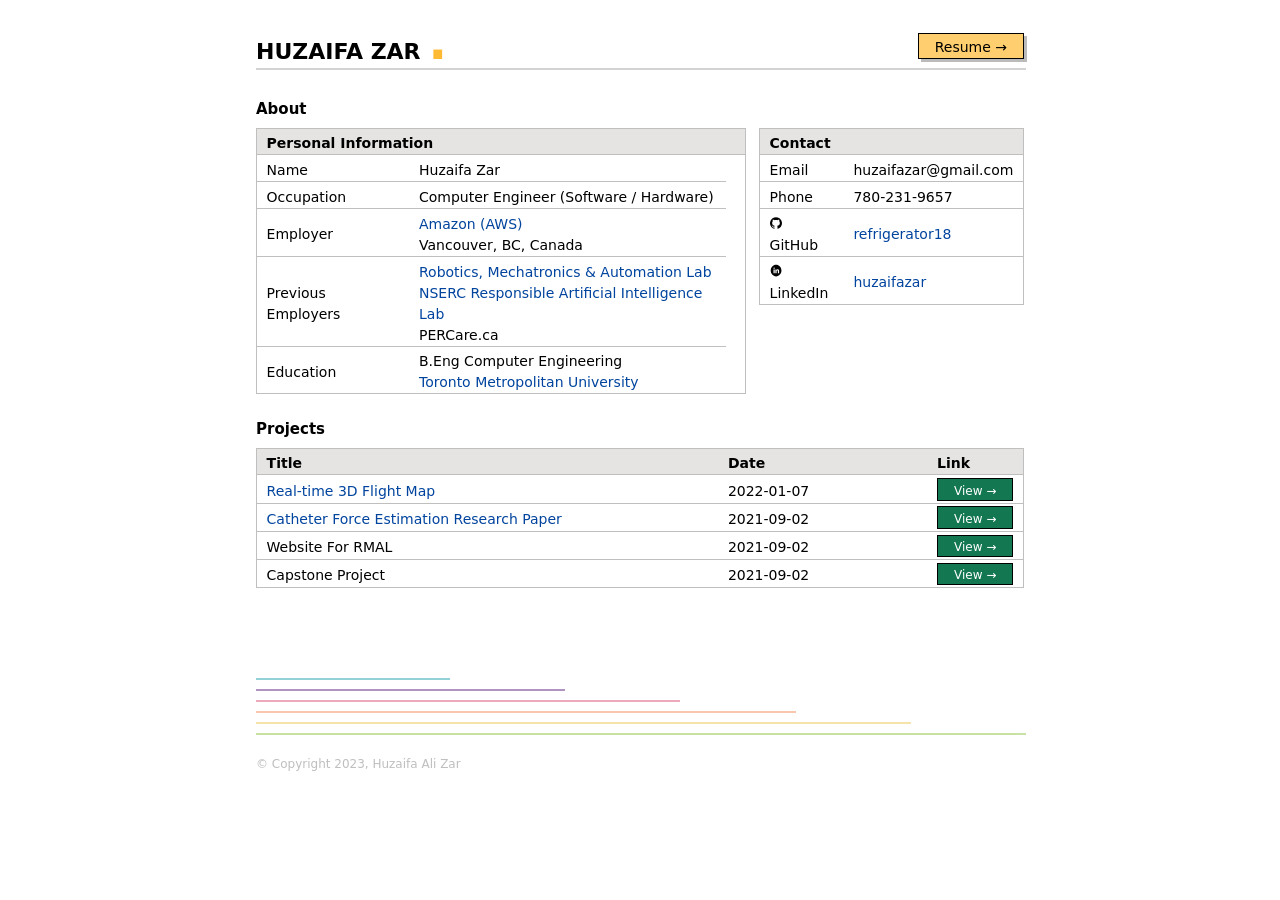
==== index.html @ eab52680 "fixed responsiveness" ====
<!DOCTYPE html>

<html lang="en">
    <head>
        <meta charset="utf-8">
        <meta name="viewport" content="width=device-width, initial-scale=1">
        <title>Huzaifa Zar</title>
        <link href="static/styles.css" rel="stylesheet">
        <link href="https://fonts.cdnfonts.com/css/univers-lt-pro" rel="stylesheet">
        <link href="https://fonts.cdnfonts.com/css/univers-next-pro" rel="stylesheet">
    </head>
    <body>
        <div class="main_wrapper">
            <div class="wrapper">



                <div class="nav">
                    <!-- <h1>HUZAIFA ZAR</h1> -->
                    <div class="name">HUZAIFA ZAR <span class="blink_me">.</span></div>
                    <a href="resume.pdf" class="button2">Resume →</a>
                    <hr class="underline">
                </div>
                
                <div class="header1">
                    <div class="sectionHeaders">About</div>
                </div>

                <div class="info">
                    <table class="table1">
                        <thead>
                            <tr>
                                <th colspan="2">Personal Information</th>
                                <th></th>
                            </tr>
                        </thead>
                        <tbody>
                            <tr>
                                <td>Name</td>
                                <td>Huzaifa Zar</td>
                            </tr>
                            <tr>
                                <td>Occupation</td>
                                <td>Computer Engineer (Software / Hardware)</td>
                            </tr>
                            <tr>
                                <td>Employer</td>
                                <td><a href="https://aws.amazon.com/" target="_blank">Amazon (AWS)</a><br>Vancouver, BC, Canada</td>
                            </tr>
                            <tr>
                                <td>Previous Employers</td>
                                <td><a href="https://www.torontomu.ca/rmal/" target="_blank">Robotics, Mechatronics & Automation Lab</a>
                                    <br><a href="https://www.torontomu.ca/responsible-ai/" target="_blank">NSERC Responsible Artificial Intelligence Lab</a>
                                        <br>PERCare.ca</td>
                            </tr>
                            <tr>
                                <td>Education</td>
                                <td>B.Eng Computer Engineering<br><a href="https://www.torontomu.ca/" target="_blank">Toronto Metropolitan University</a></td>
                            </tr>
                        </tbody>
                    </table>
                </div>

                <div class="contact">
                    <table class="table2">
                        <thead>
                            <tr>
                                <th style="width:70%">Contact</th>
                                <th></th>
                            </tr>
                        </thead>
                        <tbody>
                            <tr>
                                <td>Email</td>
                                <td>huzaifazar@gmail.com</td>
                            </tr>
                            <tr>
                                <td>Phone</td>
                                <td>780-231-9657</td>
                            </tr>
                            <tr>
                                <td><img class="icon" src="static/github.svg"> GitHub</td>
                                <td><a href="https://github.com/refrigerator18" target="_blank">refrigerator18</a></td>
                            </tr>
                            <tr>
                                <td><img class="icon" src="static/linkedin.svg"> LinkedIn</td>
                                <td><a href="https://www.linkedin.com/in/huzaifa-zar-a111571b1/" target="_blank">huzaifazar</a></td>
                            </tr>
                        </tbody>
                    </table>
                </div>

                <div class="header2">
                    <div class="sectionHeaders">Projects</div>
                </div>
                
                <div class="project">
                    <table class="table3">
                        <thead>
                            <tr>
                                <th class="Table3TitleHeader">Title</th>
                                <th class="Tabl3DateHeader">Date</th>
                                <th>Link</th>
                            </tr>
                        </thead>
                        <tbody>
                            <tr>
                                <td><a href="https://github.com/refrigerator18/3D_Flight_Map" target="_blank">Real-time 3D Flight Map</a></td>
                                <td>2022-01-07</td>
                                <td><a class="button1" href="https://github.com/refrigerator18/3D_Flight_Map" target="_blank">View →</a></td>
                            </tr>
                            <tr>
                                <td><a href="https://era.library.ualberta.ca/items/c362bbd6-7137-48de-bd72-532df9d0e915" target="_blank">Catheter Force Estimation Research Paper</a></td>
                                <td>2021-09-02</td>
                                <td><a class="button1" href="https://era.library.ualberta.ca/items/c362bbd6-7137-48de-bd72-532df9d0e915" target="_blank">View →</a></td>
                            </tr>
                            <tr>
                                <td>Website For RMAL</td>
                                <td>2021-09-02</td>
                                <td><a class="button1" href="/notes/how-to-install-postgresql-in-a-custom-directory/" target="_blank">View →</a></td>
                            </tr>
                            <tr>
                                <td>Capstone Project</td>
                                <td>2021-09-02</td>
                                <td><a class="button1" href="/notes/how-to-install-postgresql-in-a-custom-directory/" target="_blank">View →</a></td>
                            </tr>
                        </tbody>
                    </table>
                </div>
                


                <div class="footer">
                    <hr style="width:25%;border:1px solid #27A4AE;" class="underline">
                    <hr style="width:40%;margin-top: 9px;border:1px solid #612C85;" class="underline">
                    <hr style="width:55%;margin-top: 9px;border:1px solid #DA557B;" class="underline">
                    <hr style="width:70%;margin-top: 9px;border:1px solid#F48F5F;" class="underline">
                    <hr style="width:85%;margin-top: 9px;border:1px solid#EFC956;" class="underline">
                    <hr style="width:100%;margin-top: 9px;margin-bottom:20px;border:1px solid #92C44A;" class="underline">
                    <p class="footer_text">© Copyright 2023, Huzaifa Ali Zar</p>
                </div>

             </div>
        </div>
    </body>
</html>
---- static/styles.css ----
body {
  font-family: 'Univers LT Pro', -apple-system, system-ui, BlinkMacSystemFont, 'Segoe UI', Roboto, 'Helvetica Neue', sans-serif;
  font-size: 14px;
  font-weight: normal;
  overflow-x: hidden;
  color: #000;
  background: #fff;
  text-rendering: optimizeLegibility;
  line-height: 1.5;
}


.main_wrapper {
    max-width:768px;
    margin:0 auto;
    margin-top:1%;
}

.wrapper {
    width:100%;
    margin:0 auto;
    display:grid;
    grid-template-columns: 1fr 1fr 265px;
    grid-template-rows: 80px 25px 285px 25px 225px 175px;
    grid-row-gap:5px;
    justify-items:start; 
    align-items:start;
    grid-template-areas:
        "Nav Nav Nav"
        "Header1 Header1 Header1"
        "Info Info Contact"
        "Header2 Header2 Header2"
        "Project Project Project"
        "Footer Footer Footer";

}

.project {
  grid-area:Project;
}
.nav {
  grid-area:Nav;
  align-self: center;
  width: 100%;
}

.header1{
  grid-area:Header1;
}
.header2{
  grid-area: Header2;
}
.sectionHeaders{
  font-weight: 700;
  font-size: 15px;
  font-family: 'Univers Next Pro', -apple-system, system-ui, BlinkMacSystemFont, 'Segoe UI', Roboto, 'Helvetica Neue', sans-serif;

}

.info{
  grid-area:Info;
}

table {
  border-collapse: collapse;
  border: 0.1rem solid #bfbfbf;
}
.table1{
  width: 490px;
}
.table2{
  width:265px;
}
.table3{
  width:768px;
}

.Table3TitleHeader{
  width:62%;
}

.Tabl3DateHeader{
  width:28%;
}

td, th {
  text-align: left;
  padding: 0.3rem 0.6rem 0;
  border-bottom: 0.1rem solid #bfbfbf;
}
th {
  background: #E5E4E2;
  
}
a {     
  text-decoration: none;
  color: #00449e;
  outline: 0; 
}

a:hover {
  text-decoration: underline;
  text-decoration-thickness: 1.5px;
}
.underline {
  border: 0.5px solid lightgray;
  width: 100%;
  margin: 0px 0px;

}

.button1 {

  box-sizing: inherit;
  position: relative;
  top: -2px;
  display: inline-block;
  padding: .15rem 1rem 0;
  cursor: pointer;
  user-select: none;
  text-align: center;
  vertical-align: middle;
  white-space: nowrap;
  text-decoration: none;
  border: .08333rem solid #000;
  border-radius: 0;
  outline: none;
  background: #fff;
  appearance: none;
  color: #fff;
  fill: #000;
  background-color: #137752;
  font-size:12px;
}

.button1:hover {
  background-color:#33332d;
  color:white;
}


.icon{
  width: .875em;
}

.name {
  /* font-family: Terminus; */
  font-family: 'Univers Next Pro', -apple-system, system-ui, BlinkMacSystemFont, 'Segoe UI', Roboto, 'Helvetica Neue', sans-serif;
  font-size: 22px;
  font-weight: 700;
  display: inline;
}

.button2{
  box-sizing: inherit;
  position: relative;
  top: -2px;
  padding: .15rem 1rem 0;
  cursor: pointer;
  user-select: none;
  text-align: center;
  vertical-align: middle;
  white-space: nowrap;
  text-decoration: none;
  border: .08333rem solid #000;
  border-radius: 0;
  outline: none;
  background: #fff;
  appearance: none;
  color: #000;
  fill: #000;
  background-color: #FFCE6E;;
  font-size:14px;
  float: right;
  box-shadow: 3px 3px #bbb;
}

.button2:hover {
  background-color:#33332d;
  color:white;
}


.blink_me {
  animation: blinker 4s linear infinite;
  font-size: 50px;
  color: #FFBA33;
  line-height: 0;
}

@keyframes blinker {
  50% {
    opacity: 0;
  }
}


.footer{
  grid-area: Footer;
  width: 100%;
  opacity:0.5;
}

.footer_text{
  color: gray;
  font-size: 12px;
}



@media screen and (max-width:850px) {
  body {
    font-size: 13px;
  }

  .main_wrapper { 
    max-width:95%;
    margin:0 auto;
    margin-top:1%;
    }

  .wrapper {
      width:100%;
      margin:0 auto;
      display:grid;
      grid-template-columns: 1fr;
      grid-template-rows: 80px 25px 265px 185px 25px 225px 175px;
      grid-row-gap:5px;
      justify-items:start; 
      align-items:start;
      grid-template-areas:
          "Nav Nav Nav"
          "Header1 Header1 Header1"
          "Info Info Info"
          "Contact Contact Contact"
          "Header2 Header2 Header2"
          "Project Project Project"
          "Footer Footer Footer";
  }

  .nav{
    width: 100%;
  }
  .underline{
    width: 100%;
  }

  .info {
    width:100%;
  }

  .table1{
    width:100%;
  }

  .contact{
    width:100%;
  }
  .table2{
    width:100%
  }

  .project{
    width:100%
  }
  .table3{
    width: 100%;
  }
}

@media screen and (max-width:550px) {
  table tr th:nth-child(3),
  table tr td:nth-child(3) {
    display: none;
  }

}


@media screen and (max-width:480px) {
  .wrapper {
    grid-template-rows: 80px 25px 325px 145px 25px 180px 155px;
  }

}
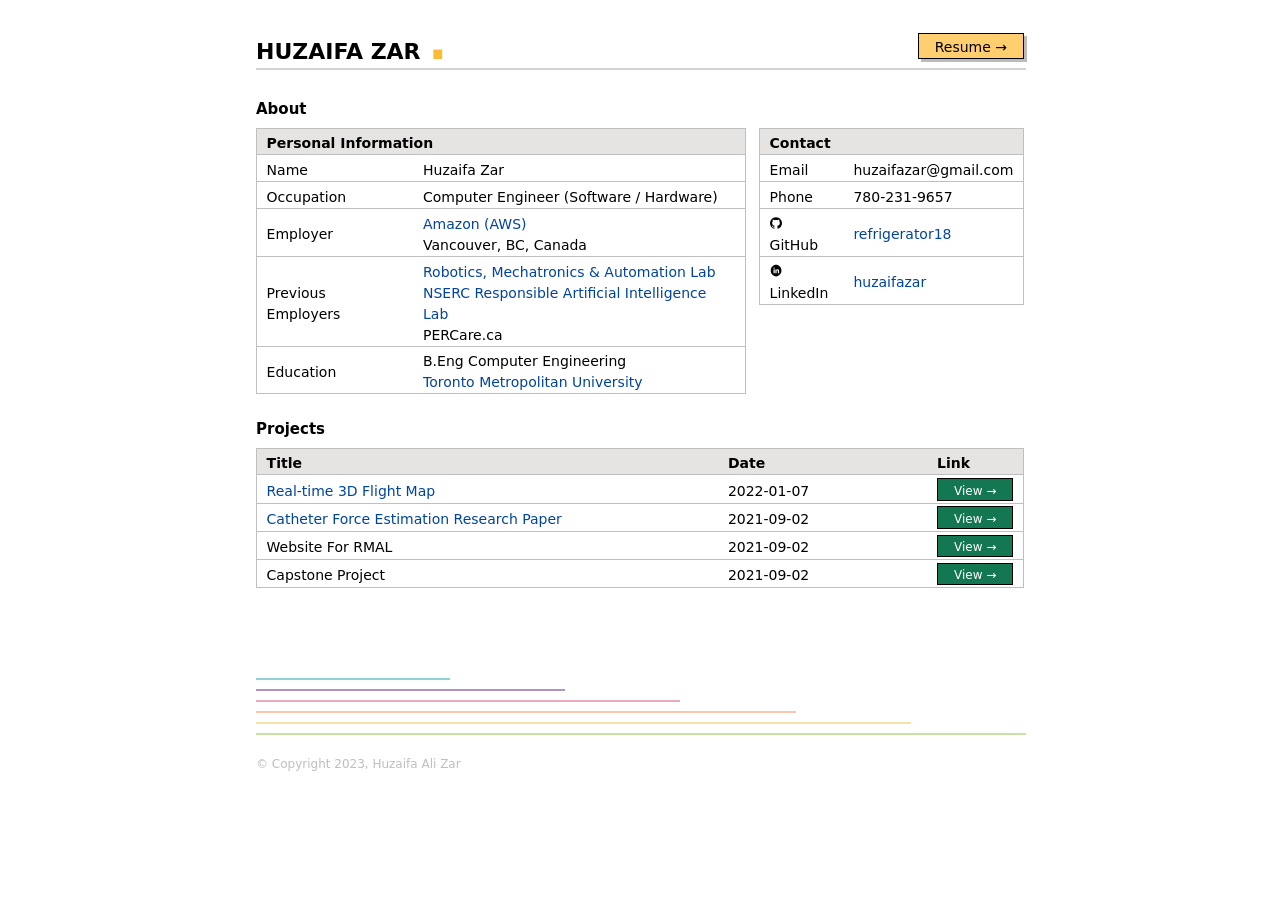
==== commit edf51247: "minor changes" ====
--- a/index.html
+++ b/index.html
@@ -31,7 +31,6 @@
                         <thead>
                             <tr>
                                 <th colspan="2">Personal Information</th>
-                                <th></th>
                             </tr>
                         </thead>
                         <tbody>
--- a/static/styles.css
+++ b/static/styles.css
@@ -182,7 +182,7 @@
 
 
 .blink_me {
-  animation: blinker 4s linear infinite;
+  animation: blinker 3.5s linear infinite;
   font-size: 50px;
   color: #FFBA33;
   line-height: 0;
@@ -279,7 +279,7 @@
 
 @media screen and (max-width:480px) {
   .wrapper {
-    grid-template-rows: 80px 25px 325px 145px 25px 180px 155px;
+    grid-template-rows: 80px 25px 305px 155px 25px 180px 155px;
   }
 
 }
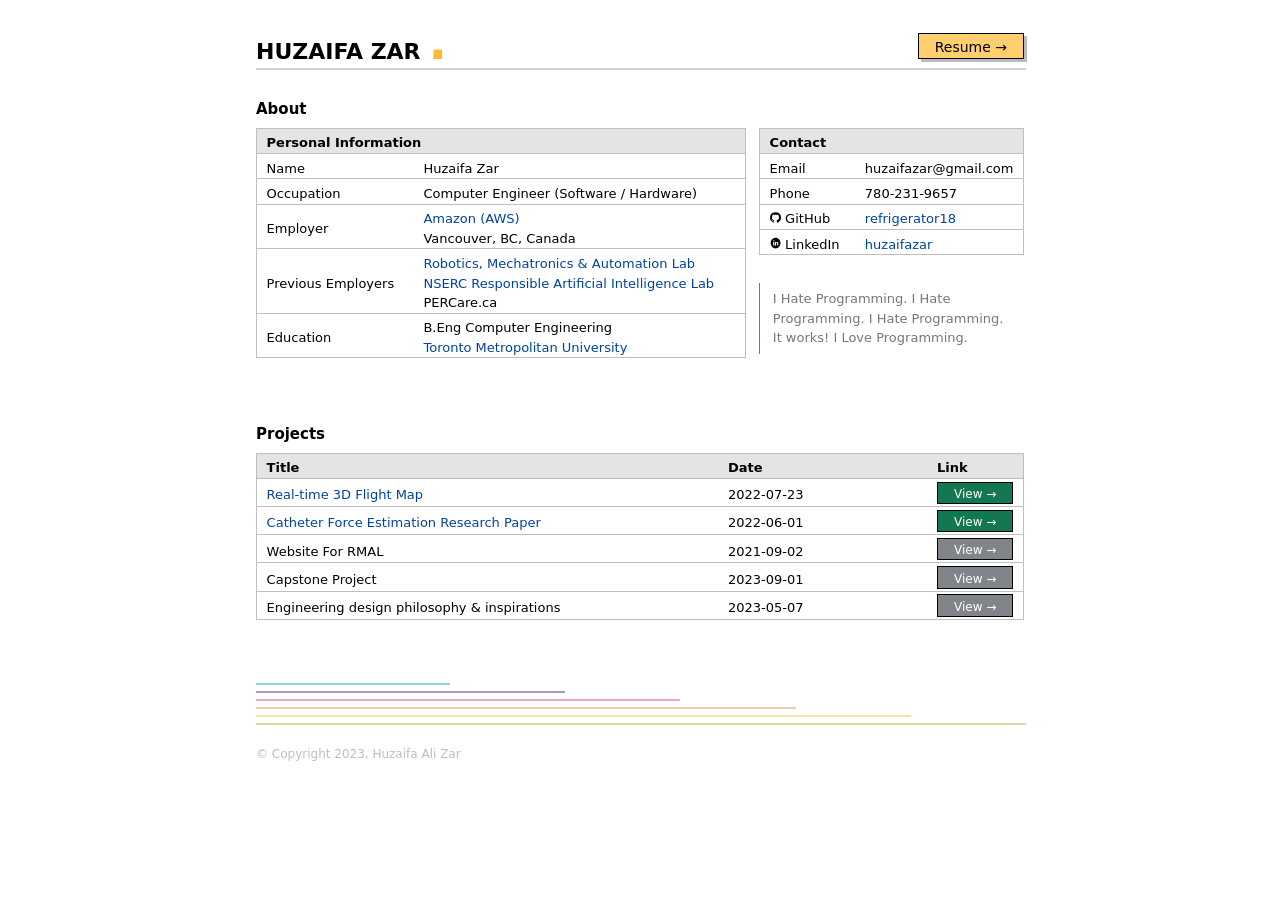
==== commit 2506b62b: "updated links" ====
--- a/index.html
+++ b/index.html
@@ -89,6 +89,13 @@
                     </table>
                 </div>
 
+                <div class="about">
+                    <blockquote>
+                        I Hate Programming. I Hate Programming. I Hate Programming. It works! I Love Programming.
+                    </blockquote>
+
+                </div>
+
                 <div class="header2">
                     <div class="sectionHeaders">Projects</div>
                 </div>
@@ -105,23 +112,31 @@
                         <tbody>
                             <tr>
                                 <td><a href="https://github.com/refrigerator18/3D_Flight_Map" target="_blank">Real-time 3D Flight Map</a></td>
-                                <td>2022-01-07</td>
+                                <td>2022-07-23</td>
                                 <td><a class="button1" href="https://github.com/refrigerator18/3D_Flight_Map" target="_blank">View →</a></td>
                             </tr>
                             <tr>
                                 <td><a href="https://era.library.ualberta.ca/items/c362bbd6-7137-48de-bd72-532df9d0e915" target="_blank">Catheter Force Estimation Research Paper</a></td>
-                                <td>2021-09-02</td>
+                                <td>2022-06-01</td>
                                 <td><a class="button1" href="https://era.library.ualberta.ca/items/c362bbd6-7137-48de-bd72-532df9d0e915" target="_blank">View →</a></td>
                             </tr>
                             <tr>
                                 <td>Website For RMAL</td>
                                 <td>2021-09-02</td>
-                                <td><a class="button1" href="/notes/how-to-install-postgresql-in-a-custom-directory/" target="_blank">View →</a></td>
+                                <td><div class="button1 unfinished">View →</div></td>
+                                <!-- <td><a class="button1" href="/notes/how-to-install-postgresql-in-a-custom-directory/" target="_blank">View →</a></td> -->
                             </tr>
                             <tr>
                                 <td>Capstone Project</td>
-                                <td>2021-09-02</td>
-                                <td><a class="button1" href="/notes/how-to-install-postgresql-in-a-custom-directory/" target="_blank">View →</a></td>
+                                <td>2023-09-01</td>
+                                <td><div class="button1 unfinished">View →</div></td>
+                                <!-- <td><a class="button1" href="/notes/how-to-install-postgresql-in-a-custom-directory/" target="_blank">View →</a></td> -->
+                            </tr>
+                            <tr>
+                                <td>Engineering design philosophy & inspirations</td>
+                                <td>2023-05-07</td>
+                                <td><div class="button1 unfinished">View →</div></td>
+                                <!-- <td><a class="button1" href="/notes/how-to-install-postgresql-in-a-custom-directory/" target="_blank">Read →</a></td> -->
                             </tr>
                         </tbody>
                     </table>
@@ -131,12 +146,17 @@
 
                 <div class="footer">
                     <hr style="width:25%;border:1px solid #27A4AE;" class="underline">
-                    <hr style="width:40%;margin-top: 9px;border:1px solid #612C85;" class="underline">
-                    <hr style="width:55%;margin-top: 9px;border:1px solid #DA557B;" class="underline">
-                    <hr style="width:70%;margin-top: 9px;border:1px solid#F48F5F;" class="underline">
-                    <hr style="width:85%;margin-top: 9px;border:1px solid#EFC956;" class="underline">
-                    <hr style="width:100%;margin-top: 9px;margin-bottom:20px;border:1px solid #92C44A;" class="underline">
-                    <p class="footer_text">© Copyright 2023, Huzaifa Ali Zar</p>
+                    <hr style="width:40%;margin-top: 6px;border:1px solid #612C85;" class="underline">
+                    <hr style="width:55%;margin-top: 6px;border:1px solid #DA557B;" class="underline">
+                    <hr style="width:70%;margin-top: 6px;border:1px solid#F48F5F;" class="underline">
+                    <hr style="width:85%;margin-top: 6px;border:1px solid#EFC956;" class="underline">
+                    <hr style="width:100%;margin-top: 6px;margin-bottom:20px;border:1px solid #92C44A;" class="underline">
+
+                    <p class="footer_text">
+                        <!-- "The question of whether computers can think is like the question whether submarines can swim" <br>
+                        — Edsger Dijkstra <br> <br> -->
+                        © Copyright 2023, Huzaifa Ali Zar
+                    </p>
                 </div>
 
              </div>
--- a/static/styles.css
+++ b/static/styles.css
@@ -1,6 +1,6 @@
 body {
-  font-family: 'Univers LT Pro', -apple-system, system-ui, BlinkMacSystemFont, 'Segoe UI', Roboto, 'Helvetica Neue', sans-serif;
-  font-size: 14px;
+  font-family:'Univers LT Pro', -apple-system, system-ui, BlinkMacSystemFont, 'Segoe UI', Roboto, 'Helvetica Neue', sans-serif;
+  font-size: 13px;
   font-weight: normal;
   overflow-x: hidden;
   color: #000;
@@ -21,7 +21,7 @@
     margin:0 auto;
     display:grid;
     grid-template-columns: 1fr 1fr 265px;
-    grid-template-rows: 80px 25px 285px 25px 225px 175px;
+    grid-template-rows: 80px 25px 150px 135px 25px 225px 125px;
     grid-row-gap:5px;
     justify-items:start; 
     align-items:start;
@@ -29,10 +29,15 @@
         "Nav Nav Nav"
         "Header1 Header1 Header1"
         "Info Info Contact"
+        "Info Info About"
         "Header2 Header2 Header2"
         "Project Project Project"
         "Footer Footer Footer";
 
+}
+
+.about{
+  grid-area:About;
 }
 
 .project {
@@ -138,6 +143,10 @@
   color:white;
 }
 
+.button1.unfinished{
+  cursor: default;
+  background-color:#818589;
+}
 
 .icon{
   width: .875em;
@@ -182,11 +191,24 @@
 
 
 .blink_me {
-  animation: blinker 3.5s linear infinite;
+  animation: blinker 3s linear infinite;
   font-size: 50px;
   color: #FFBA33;
   line-height: 0;
 }
+
+blockquote {
+  font-weight: normal;
+  color: #71797E;
+  text-rendering: optimizeLegibility;
+  box-sizing: inherit;
+  margin: 0 0;
+  padding: .4rem .8rem;
+  border-left: .1rem solid #71797E;
+}
+
+
+
 
 @keyframes blinker {
   50% {
@@ -224,7 +246,7 @@
       margin:0 auto;
       display:grid;
       grid-template-columns: 1fr;
-      grid-template-rows: 80px 25px 265px 185px 25px 225px 175px;
+      grid-template-rows: 80px 25px 265px 165px 60px 25px 260px 175px;
       grid-row-gap:5px;
       justify-items:start; 
       align-items:start;
@@ -233,6 +255,7 @@
           "Header1 Header1 Header1"
           "Info Info Info"
           "Contact Contact Contact"
+          "About About About"
           "Header2 Header2 Header2"
           "Project Project Project"
           "Footer Footer Footer";
@@ -274,12 +297,18 @@
     display: none;
   }
 
+  .wrapper {
+    grid-template-rows: 80px 25px 265px 165px 80px 25px 260px 100px;
+  }
+
+
+  
 }
 
 
 @media screen and (max-width:480px) {
   .wrapper {
-    grid-template-rows: 80px 25px 305px 155px 25px 180px 155px;
+    grid-template-rows: 80px 25px 305px 155px 80px 25px 260px 100px;
   }
 
 }
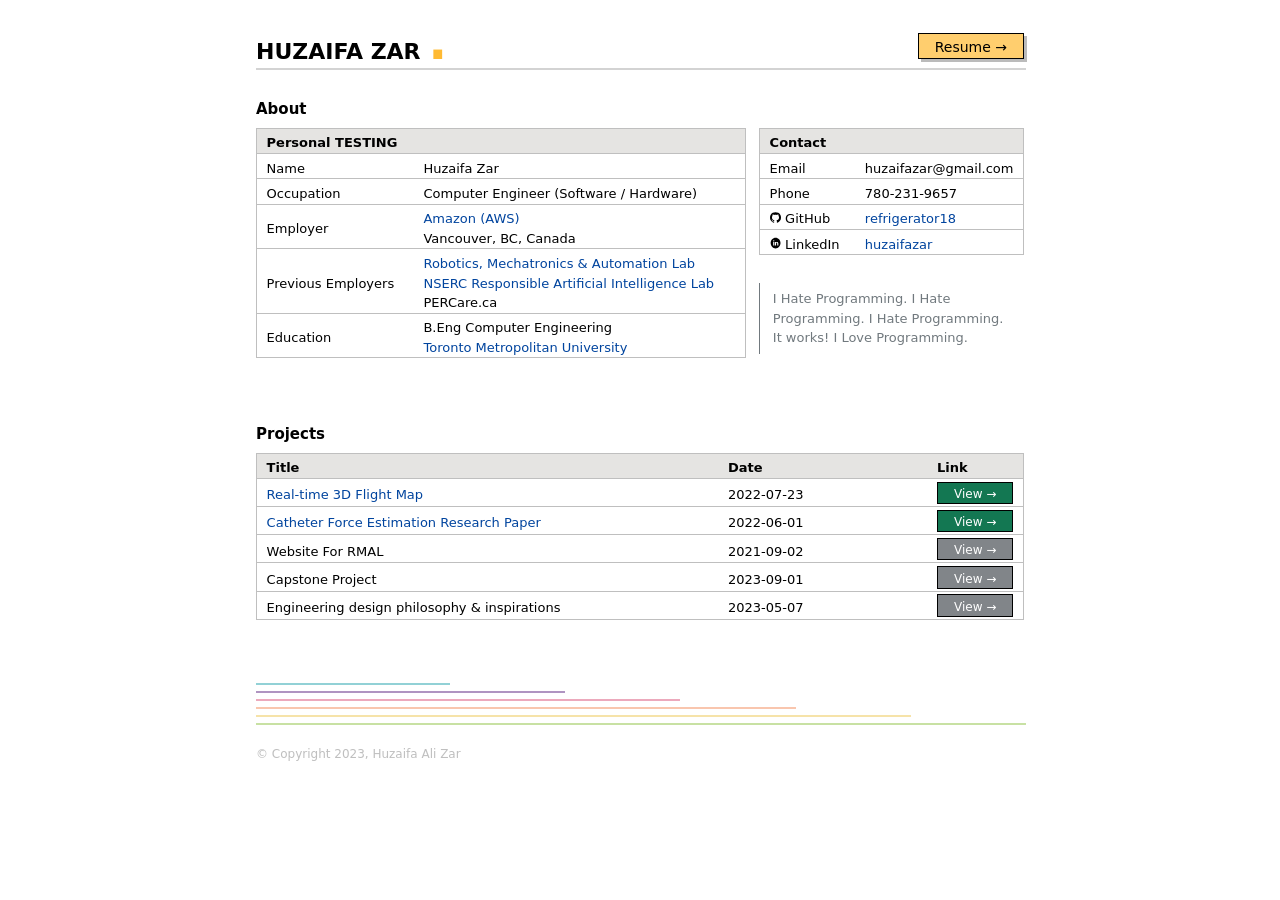
==== commit b67f91e8: "deployment issue" ====
--- a/index.html
+++ b/index.html
@@ -30,7 +30,7 @@
                     <table class="table1">
                         <thead>
                             <tr>
-                                <th colspan="2">Personal Information</th>
+                                <th colspan="2">Personal TESTING</th>
                             </tr>
                         </thead>
                         <tbody>
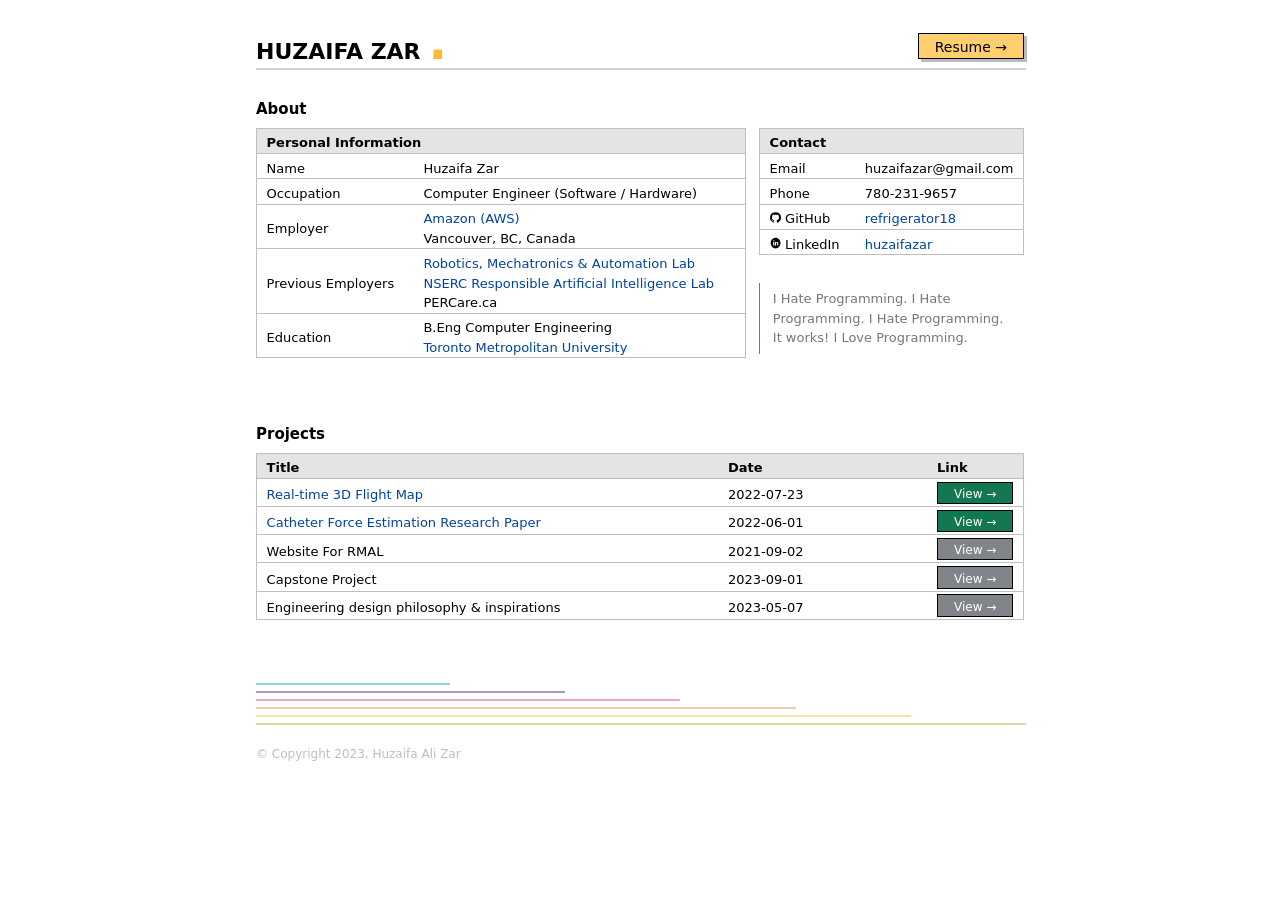
==== commit 7b441775: "deployment issue 2" ====
--- a/index.html
+++ b/index.html
@@ -30,7 +30,7 @@
                     <table class="table1">
                         <thead>
                             <tr>
-                                <th colspan="2">Personal TESTING</th>
+                                <th colspan="2">Personal Information</th>
                             </tr>
                         </thead>
                         <tbody>
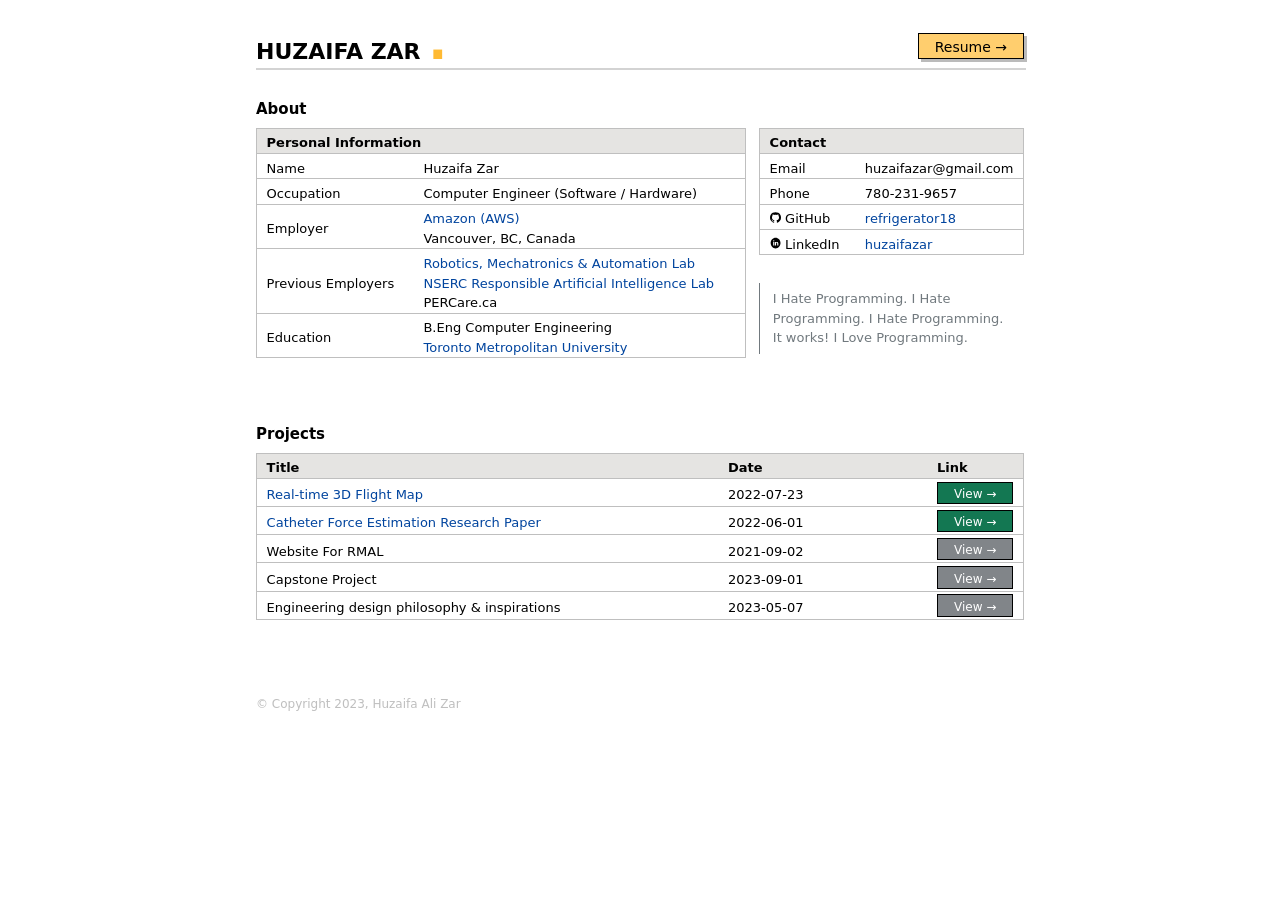
==== commit c13907b9: "removed lines" ====
--- a/index.html
+++ b/index.html
@@ -145,12 +145,12 @@
 
 
                 <div class="footer">
-                    <hr style="width:25%;border:1px solid #27A4AE;" class="underline">
+                    <!-- <hr style="width:25%;border:1px solid #27A4AE;" class="underline">
                     <hr style="width:40%;margin-top: 6px;border:1px solid #612C85;" class="underline">
                     <hr style="width:55%;margin-top: 6px;border:1px solid #DA557B;" class="underline">
                     <hr style="width:70%;margin-top: 6px;border:1px solid#F48F5F;" class="underline">
                     <hr style="width:85%;margin-top: 6px;border:1px solid#EFC956;" class="underline">
-                    <hr style="width:100%;margin-top: 6px;margin-bottom:20px;border:1px solid #92C44A;" class="underline">
+                    <hr style="width:100%;margin-top: 6px;margin-bottom:20px;border:1px solid #92C44A;" class="underline"> -->
 
                     <p class="footer_text">
                         <!-- "The question of whether computers can think is like the question whether submarines can swim" <br>
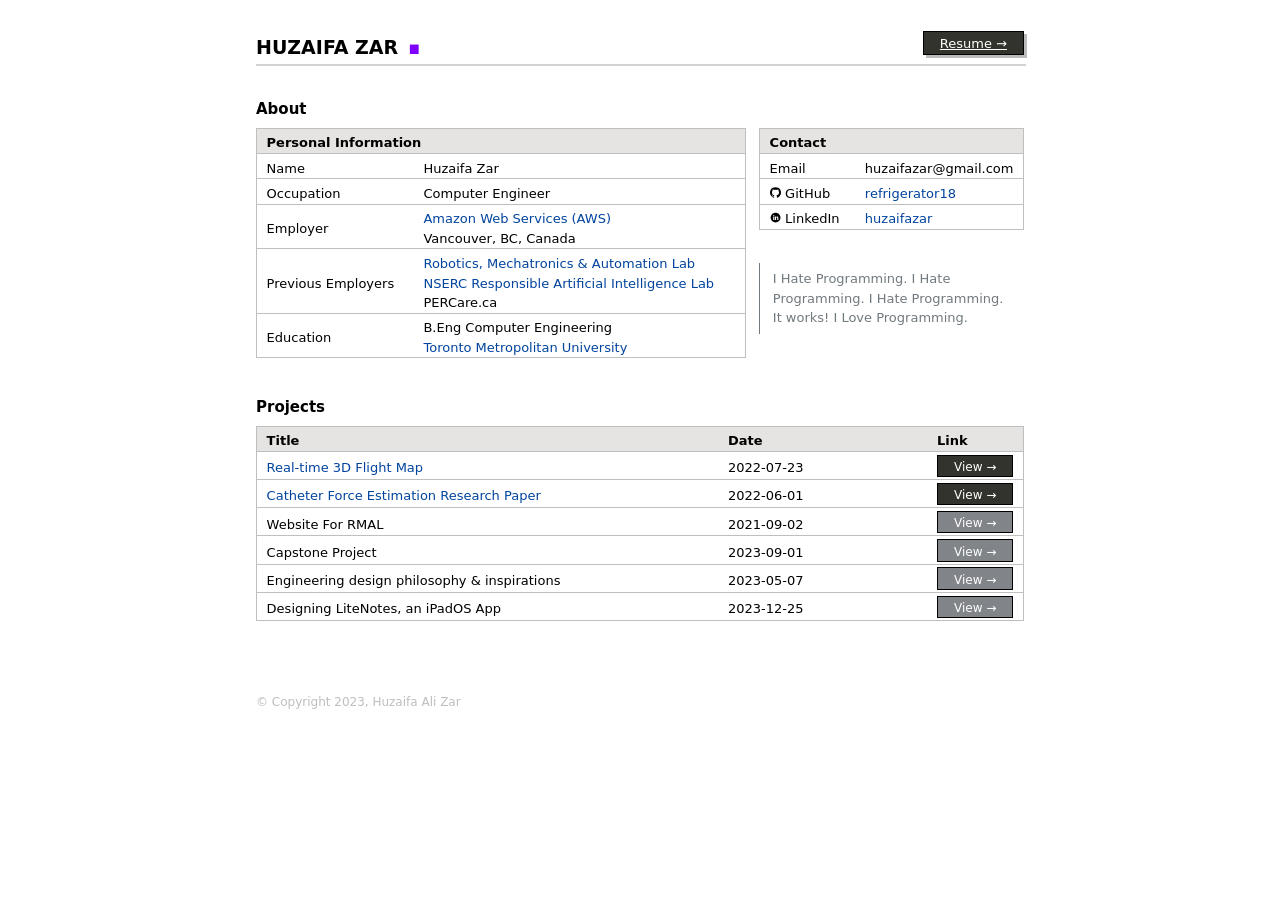
==== commit 80f34e19: "more mature" ====
--- a/index.html
+++ b/index.html
@@ -16,7 +16,6 @@
 
 
                 <div class="nav">
-                    <!-- <h1>HUZAIFA ZAR</h1> -->
                     <div class="name">HUZAIFA ZAR <span class="blink_me">.</span></div>
                     <a href="resume.pdf" class="button2">Resume →</a>
                     <hr class="underline">
@@ -40,11 +39,11 @@
                             </tr>
                             <tr>
                                 <td>Occupation</td>
-                                <td>Computer Engineer (Software / Hardware)</td>
+                                <td>Computer Engineer</td>
                             </tr>
                             <tr>
                                 <td>Employer</td>
-                                <td><a href="https://aws.amazon.com/" target="_blank">Amazon (AWS)</a><br>Vancouver, BC, Canada</td>
+                                <td><a href="https://aws.amazon.com/" target="_blank">Amazon Web Services (AWS)</a><br>Vancouver, BC, Canada</td>
                             </tr>
                             <tr>
                                 <td>Previous Employers</td>
@@ -72,10 +71,6 @@
                             <tr>
                                 <td>Email</td>
                                 <td>huzaifazar@gmail.com</td>
-                            </tr>
-                            <tr>
-                                <td>Phone</td>
-                                <td>780-231-9657</td>
                             </tr>
                             <tr>
                                 <td><img class="icon" src="static/github.svg"> GitHub</td>
@@ -124,19 +119,21 @@
                                 <td>Website For RMAL</td>
                                 <td>2021-09-02</td>
                                 <td><div class="button1 unfinished">View →</div></td>
-                                <!-- <td><a class="button1" href="/notes/how-to-install-postgresql-in-a-custom-directory/" target="_blank">View →</a></td> -->
                             </tr>
                             <tr>
                                 <td>Capstone Project</td>
                                 <td>2023-09-01</td>
                                 <td><div class="button1 unfinished">View →</div></td>
-                                <!-- <td><a class="button1" href="/notes/how-to-install-postgresql-in-a-custom-directory/" target="_blank">View →</a></td> -->
                             </tr>
                             <tr>
                                 <td>Engineering design philosophy & inspirations</td>
                                 <td>2023-05-07</td>
                                 <td><div class="button1 unfinished">View →</div></td>
-                                <!-- <td><a class="button1" href="/notes/how-to-install-postgresql-in-a-custom-directory/" target="_blank">Read →</a></td> -->
+                            </tr>
+                            <tr>
+                                <td>Designing LiteNotes, an iPadOS App</td>
+                                <td>2023-12-25</td>
+                                <td><div class="button1 unfinished">View →</div></td>
                             </tr>
                         </tbody>
                     </table>
@@ -153,8 +150,6 @@
                     <hr style="width:100%;margin-top: 6px;margin-bottom:20px;border:1px solid #92C44A;" class="underline"> -->
 
                     <p class="footer_text">
-                        <!-- "The question of whether computers can think is like the question whether submarines can swim" <br>
-                        — Edsger Dijkstra <br> <br> -->
                         © Copyright 2023, Huzaifa Ali Zar
                     </p>
                 </div>
--- a/static/styles.css
+++ b/static/styles.css
@@ -21,7 +21,7 @@
     margin:0 auto;
     display:grid;
     grid-template-columns: 1fr 1fr 265px;
-    grid-template-rows: 80px 25px 150px 135px 25px 225px 125px;
+    grid-template-rows: 80px 25px 130px 128px 25px 250px 125px;
     grid-row-gap:5px;
     justify-items:start; 
     align-items:start;
@@ -45,7 +45,7 @@
 }
 .nav {
   grid-area:Nav;
-  align-self: center;
+  padding-top: 20px;
   width: 100%;
 }
 
@@ -111,6 +111,7 @@
   border: 0.5px solid lightgray;
   width: 100%;
   margin: 0px 0px;
+  margin-top: 3px;
 
 }
 
@@ -132,10 +133,12 @@
   outline: none;
   background: #fff;
   appearance: none;
-  color: #fff;
-  fill: #000;
-  background-color: #137752;
   font-size:12px;
+  /* color: #fff;
+  background-color: #137752; */
+  background-color:#33332d;
+  color:white;
+  
 }
 
 .button1:hover {
@@ -153,9 +156,8 @@
 }
 
 .name {
-  /* font-family: Terminus; */
   font-family: 'Univers Next Pro', -apple-system, system-ui, BlinkMacSystemFont, 'Segoe UI', Roboto, 'Helvetica Neue', sans-serif;
-  font-size: 22px;
+  font-size: 19px;
   font-weight: 700;
   display: inline;
 }
@@ -170,30 +172,29 @@
   text-align: center;
   vertical-align: middle;
   white-space: nowrap;
-  text-decoration: none;
+  text-decoration: underline;
   border: .08333rem solid #000;
   border-radius: 0;
   outline: none;
-  background: #fff;
   appearance: none;
-  color: #000;
-  fill: #000;
-  background-color: #FFCE6E;;
-  font-size:14px;
+  font-size:13px;
   float: right;
   box-shadow: 3px 3px #bbb;
-}
-
-.button2:hover {
+  /* background-color: #FFCE6E;
+  color: #000; */
   background-color:#33332d;
   color:white;
 }
+
+
+a[target='_resume']::after {content: '\2750';}
 
 
 .blink_me {
   animation: blinker 3s linear infinite;
   font-size: 50px;
-  color: #FFBA33;
+  /* color: #FFBA33; */
+  color: 		#7F00FF;
   line-height: 0;
 }
 
@@ -246,7 +247,7 @@
       margin:0 auto;
       display:grid;
       grid-template-columns: 1fr;
-      grid-template-rows: 80px 25px 265px 165px 60px 25px 260px 175px;
+      grid-template-rows: 80px 25px 265px 145px 90px 25px 250px 40px;
       grid-row-gap:5px;
       justify-items:start; 
       align-items:start;
@@ -298,17 +299,13 @@
   }
 
   .wrapper {
-    grid-template-rows: 80px 25px 265px 165px 80px 25px 260px 100px;
-  }
-
-
-  
+    grid-template-rows: 80px 25px 265px 145px 90px 25px 250px 40px;
+  }  
 }
 
 
 @media screen and (max-width:480px) {
   .wrapper {
-    grid-template-rows: 80px 25px 305px 155px 80px 25px 260px 100px;
-  }
-
-}+    grid-template-rows: 80px 25px 305px 145px 90px 25px 250px 40px;
+  }
+}
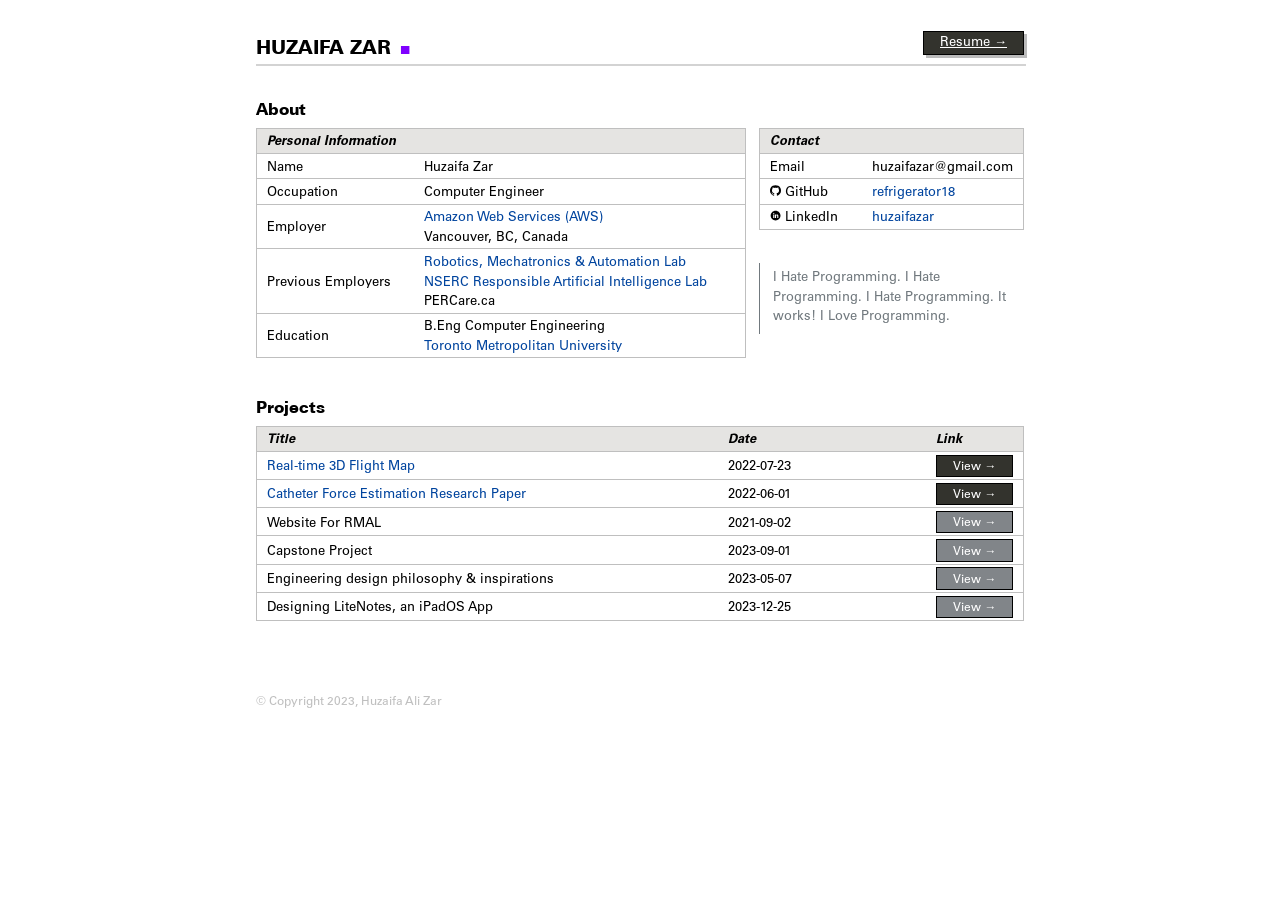
==== commit 8853a572: "local fonts & fixed spacing" ====
--- a/index.html
+++ b/index.html
@@ -6,8 +6,8 @@
         <meta name="viewport" content="width=device-width, initial-scale=1">
         <title>Huzaifa Zar</title>
         <link href="static/styles.css" rel="stylesheet">
-        <link href="https://fonts.cdnfonts.com/css/univers-lt-pro" rel="stylesheet">
-        <link href="https://fonts.cdnfonts.com/css/univers-next-pro" rel="stylesheet">
+        <!-- <link href="https://fonts.cdnfonts.com/css/univers-lt-pro" rel="stylesheet"> -->
+        <!-- <link href="https://fonts.cdnfonts.com/css/univers-next-pro" rel="stylesheet"> -->
     </head>
     <body>
         <div class="main_wrapper">
@@ -142,18 +142,10 @@
 
 
                 <div class="footer">
-                    <!-- <hr style="width:25%;border:1px solid #27A4AE;" class="underline">
-                    <hr style="width:40%;margin-top: 6px;border:1px solid #612C85;" class="underline">
-                    <hr style="width:55%;margin-top: 6px;border:1px solid #DA557B;" class="underline">
-                    <hr style="width:70%;margin-top: 6px;border:1px solid#F48F5F;" class="underline">
-                    <hr style="width:85%;margin-top: 6px;border:1px solid#EFC956;" class="underline">
-                    <hr style="width:100%;margin-top: 6px;margin-bottom:20px;border:1px solid #92C44A;" class="underline"> -->
-
                     <p class="footer_text">
                         © Copyright 2023, Huzaifa Ali Zar
                     </p>
                 </div>
-
              </div>
         </div>
     </body>
--- a/static/styles.css
+++ b/static/styles.css
@@ -1,7 +1,31 @@
+/* Fonts */
+@font-face {
+  font-family: 'Univers Next Pro';
+  src: url(../fonts/Univers\ Next\ Pro\ Heavy.woff) format('woff');
+  font-style: normal;
+  font-weight: 700;
+  font-display: swap;
+}
+@font-face {
+  font-family: 'Univers LT Pro';
+  src: url(../fonts/UniversLTPro-55Roman.woff) format('woff');
+  font-style: normal;
+  font-weight:400;
+  font-display: swap;
+}
+@font-face {
+  font-family: 'Univers LT Pro';
+  src: url(../fonts/UniversLTPro-65BoldOblique.woff) format('woff');
+  font-style: bold;
+  font-weight:700;
+  font-display: swap;
+}
+
+
 body {
-  font-family:'Univers LT Pro', -apple-system, system-ui, BlinkMacSystemFont, 'Segoe UI', Roboto, 'Helvetica Neue', sans-serif;
+  font-family:'Univers LT Pro';
   font-size: 13px;
-  font-weight: normal;
+  font-weight: 400;
   overflow-x: hidden;
   color: #000;
   background: #fff;
@@ -57,8 +81,8 @@
 }
 .sectionHeaders{
   font-weight: 700;
-  font-size: 15px;
-  font-family: 'Univers Next Pro', -apple-system, system-ui, BlinkMacSystemFont, 'Segoe UI', Roboto, 'Helvetica Neue', sans-serif;
+  font-size: 15.5px;
+  font-family: 'Univers Next Pro';
 
 }
 
@@ -247,7 +271,7 @@
       margin:0 auto;
       display:grid;
       grid-template-columns: 1fr;
-      grid-template-rows: 80px 25px 265px 145px 90px 25px 250px 40px;
+      grid-template-rows: 80px 25px 245px 145px 90px 25px 250px 40px;
       grid-row-gap:5px;
       justify-items:start; 
       align-items:start;
@@ -299,13 +323,13 @@
   }
 
   .wrapper {
-    grid-template-rows: 80px 25px 265px 145px 90px 25px 250px 40px;
+    grid-template-rows: 80px 25px 245px 145px 90px 25px 250px 40px;
   }  
 }
 
 
 @media screen and (max-width:480px) {
   .wrapper {
-    grid-template-rows: 80px 25px 305px 145px 90px 25px 250px 40px;
-  }
-}
+    grid-template-rows: 80px 25px 265px 145px 90px 25px 250px 40px;
+  }
+}
